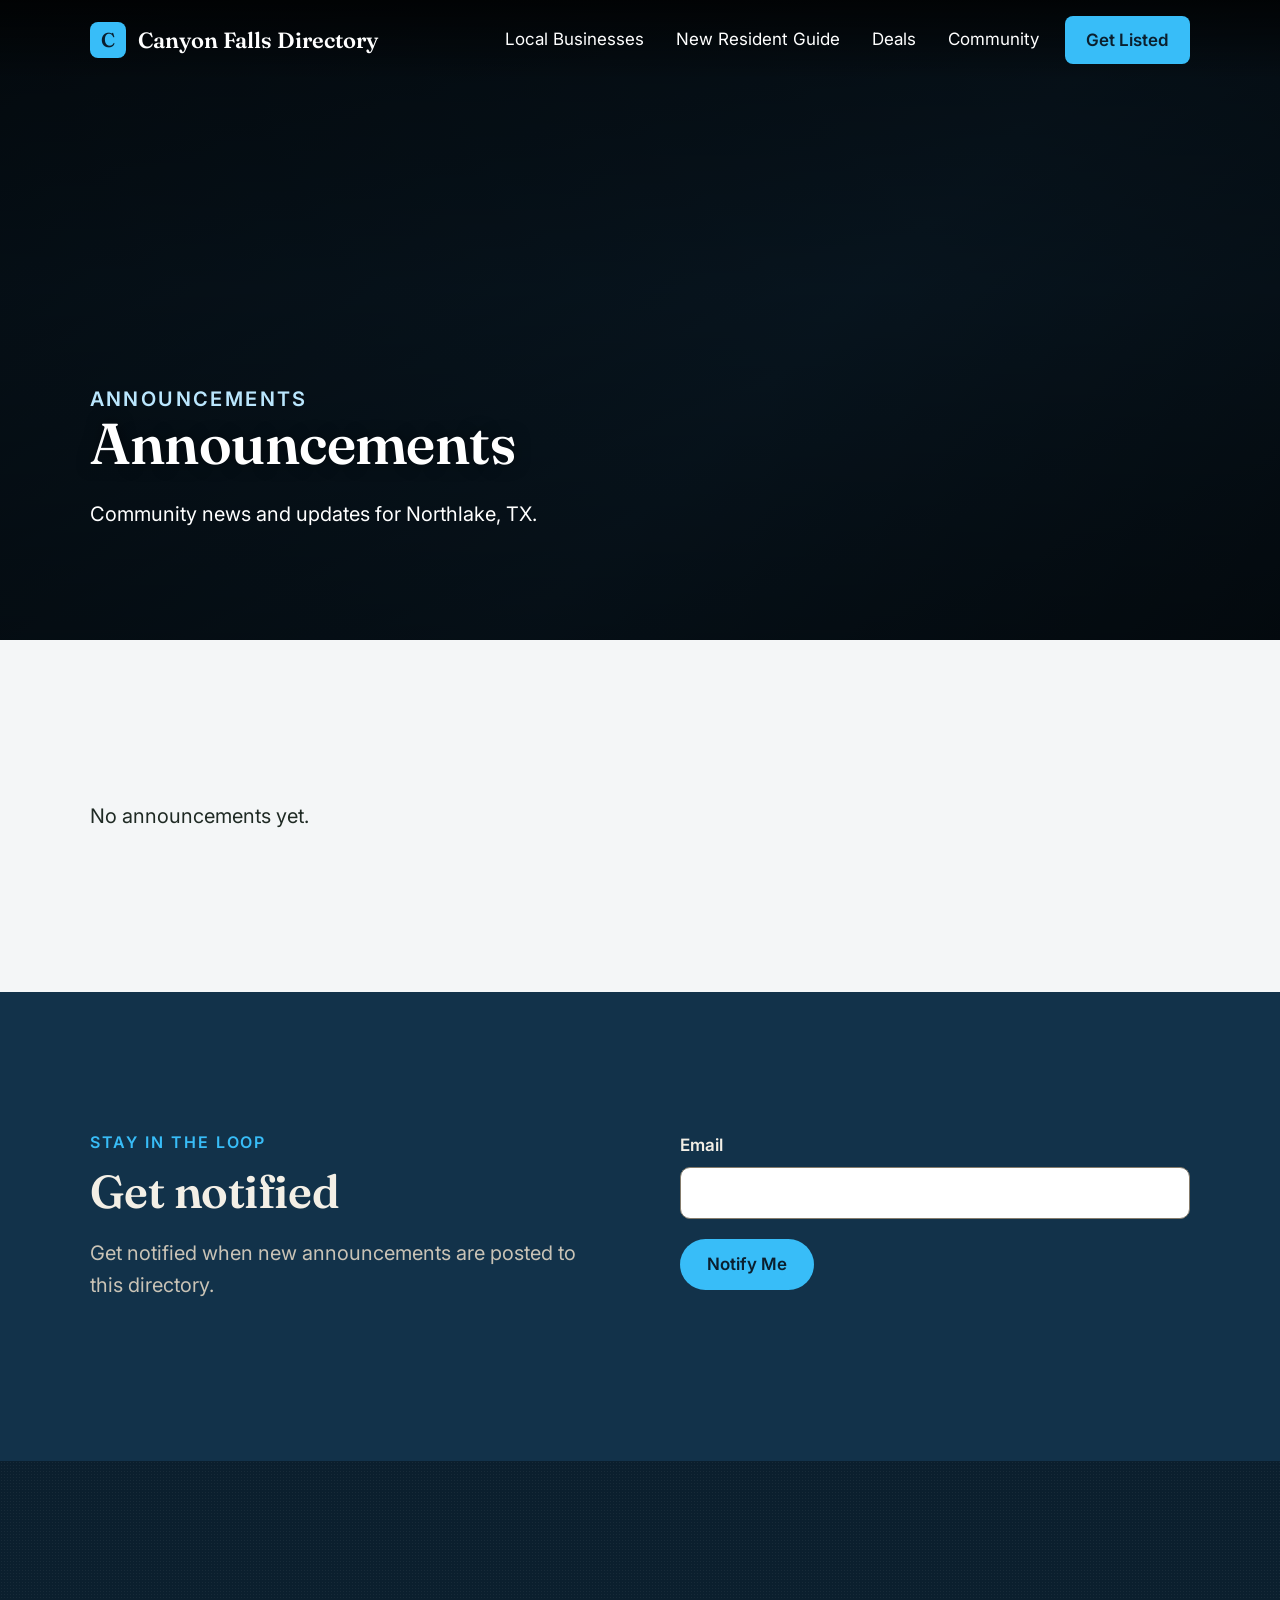
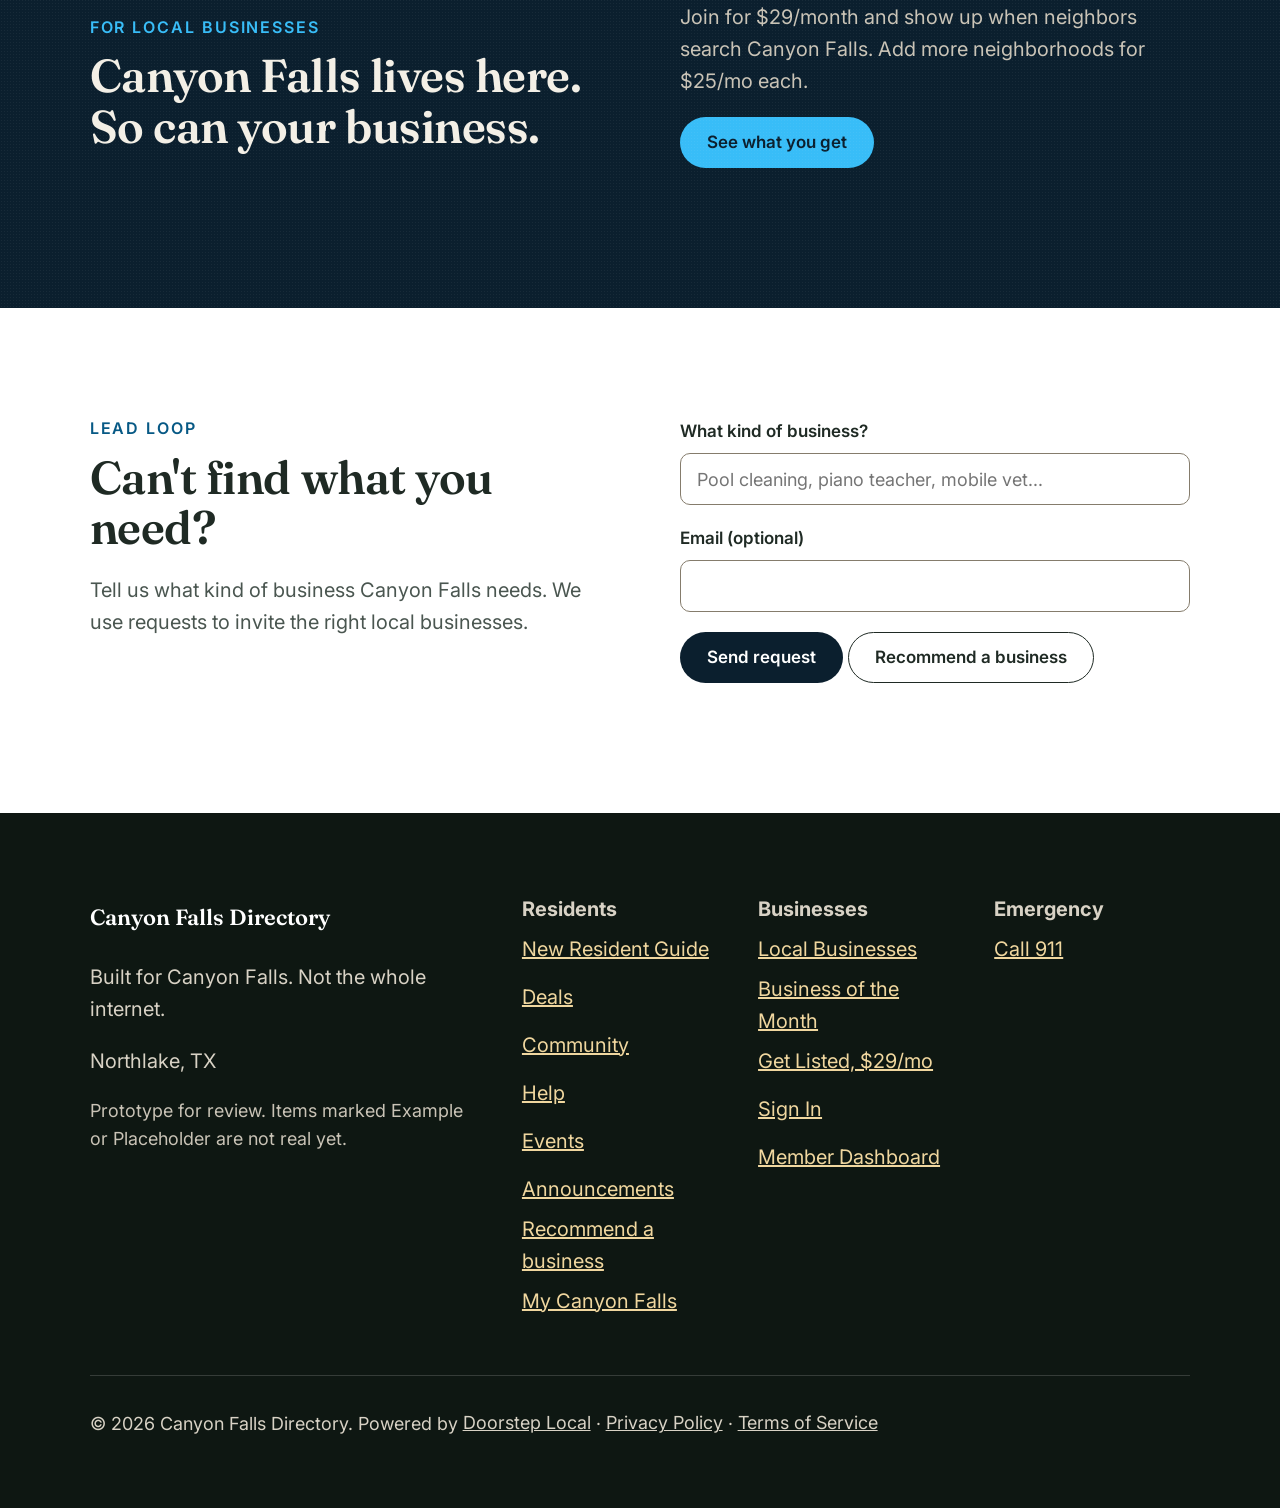
==== announcements.html @ 485ef2b4 "[canyon-falls] Preview of harvestdirectory-prototype 96aad8d" ====
<!doctype html>
<html lang="en"><head><meta charset="utf-8"><meta name="viewport" content="width=device-width,initial-scale=1">
<title>Announcements | Canyon Falls Directory</title><meta name="description" content="Community news and updates for Canyon Falls."><meta name="robots" content="noindex,nofollow">
<link rel="canonical" href="https://canyonfallsdirectory-preview.clientreview.co/announcements.html"><meta property="og:title" content="Announcements | Canyon Falls Directory"><meta property="og:description" content="Community news and updates for Canyon Falls.">
<meta property="og:image" content="https://canyonfallsdirectory-preview.clientreview.co/assets/favicon.png"><meta property="og:url" content="https://canyonfallsdirectory-preview.clientreview.co/announcements.html"><meta property="og:type" content="website">
<link rel="icon" href="assets/favicon.png"><link rel="preconnect" href="https://fonts.googleapis.com"><link rel="preconnect" href="https://fonts.gstatic.com" crossorigin>
<link href="https://fonts.googleapis.com/css2?family=Fraunces:opsz,wght@9..144,600&family=Inter:wght@400;500;600;700&display=swap" rel="stylesheet">
<link rel="stylesheet" href="css/site.css"><link rel="preload" href="js/site.js" as="script"><link rel="preload" href="js/layout.js" as="script"><link rel="preload" href="js/app.js" as="script">
<script>/* CLS gate: hide main until app.js has rendered the data-driven blocks (removed in app.js; 3s safety). */document.documentElement.classList.add('js-wait');setTimeout(function(){document.documentElement.classList.remove('js-wait')},3000)</script></head>
<body data-page="ann"><div id="hdr"></div><main id="main">
<section class="phero"><div class="wrap"><p class="kicker">Announcements</p><h1>Announcements</h1><p>Community news and updates for Northlake, TX.</p></div></section><section class="band"><div class="wrap"><div class="list" id="al"></div></div></section><section class="band slate"><div class="wrap split"><div><p class="kicker">Stay in the loop</p><h2>Get notified</h2><p class="muted">Get notified when new announcements are posted to this directory.</p></div><form data-proto><label for="annemail">Email</label><input id="annemail" type="email" autocomplete="email" required><p><button class="btn btn-gold" type="submit">Notify Me</button></p><p class="formmsg note" role="status"></p></form></div></section>
<section class="band dark grain cta-band"><div class="wrap split"><div><p class="kicker">For local businesses</p><h2>Canyon Falls lives here. So can your business.</h2></div><div><p class="muted">Join for $29/month and show up when neighbors search Canyon Falls. Add more neighborhoods for $25/mo each.</p><a class="btn btn-gold" href="join.html">See what you get</a></div></div></section><section class="band tight white" id="need"><div class="wrap split"><div><p class="kicker">Lead loop</p><h2>Can't find what you need?</h2><p class="muted">Tell us what kind of business Canyon Falls needs. We use requests to invite the right local businesses.</p></div>
<form data-proto><label for="needw">What kind of business?</label><input id="needw" type="text" placeholder="Pool cleaning, piano teacher, mobile vet..." required>
<p><label for="neede">Email (optional)</label><input id="neede" type="email" autocomplete="email"></p><button class="btn btn-dark" type="submit">Send request</button> <a class="btn btn-ghost" href="recommend.html">Recommend a business</a><p class="formmsg note" role="status"></p></form></div></section>
</main><div id="ftr"></div>
<script src="js/site.js"></script><script src="js/layout.js"></script><script src="js/app.js"></script><script>(function(){var H=window.H,A=H.S.announcements||[];H.$('#al').innerHTML=A.length?A.map(function(a){return '<article class="card"><span class="kicker" style="margin:0">'+H.esc(a.date||'')+'</span><h3>'+H.esc(a.title)+(a.source==='example'?' '+H.EX:'')+'</h3><p>'+H.esc(a.body||'')+'</p></article>'}).join(''):'<p>No announcements yet.</p>'})()</script>
</body></html>
---- css/site.css ----
:root{--ink:#0b1f2e;--slate:#12324a;--paper:#f4f6f7;--white:#fff;--text-c:#1f2a24;--muted:#4a5650;--gold:#38bdf8;--gold-d:#075985;--line:#d9d3c7;--text:1.25rem;--text-lh:1.6;--wrap:min(82%,1240px);--r:14px}
*{box-sizing:border-box}html{-webkit-text-size-adjust:100%}
body{margin:0;font:400 var(--text)/var(--text-lh) Inter,system-ui,sans-serif;color:var(--text-c);background:var(--paper);overflow-x:hidden}
img{max-width:100%;display:block}
a{color:var(--gold-d)}a:hover{text-decoration-thickness:2px}
h1,h2,h3{font-family:Fraunces,Georgia,serif;font-weight:600;line-height:1.1;margin:0 0 .4em;letter-spacing:-.01em}
h1{font-size:clamp(2.6rem,6.2vw,5.6rem)}h2{font-size:clamp(2rem,3.6vw,3.25rem)}h3{font-size:1.4rem}
p{margin:20px 0}
.wrap{width:var(--wrap);margin:0 auto}.measure{max-width:1040px}
.skip{position:absolute;left:12px;top:0;transform:translateY(-120%);background:var(--gold);color:var(--ink);padding:12px 18px;z-index:99;border-radius:8px}.skip:focus{transform:none}
:focus-visible{outline:3px solid var(--gold);outline-offset:3px}
.btn{display:inline-flex;align-items:center;justify-content:center;gap:8px;min-height:48px;padding:14px 26px;border-radius:999px;font:600 1.0625rem/1.2 Inter,sans-serif;text-decoration:none;border:1px solid transparent;cursor:pointer}
.btn-gold{background:var(--gold);color:var(--ink)}.btn-gold:hover{filter:brightness(1.08)}
.btn-ghost{background:transparent;color:inherit;border-color:currentColor}
.btn-dark{background:var(--ink);color:#fff}
.kicker{font:600 1rem/1.3 Inter,sans-serif;letter-spacing:.12em;text-transform:uppercase;color:var(--gold-d);margin:0 0 14px}
.dark .kicker,.slate .kicker,.photo .kicker{color:var(--gold)}
.ex{display:inline-block;font:700 1rem/1 Inter,sans-serif;letter-spacing:.06em;text-transform:uppercase;background:#efe4cf;color:#5a3d08;border:1px dashed #8a5a10;border-radius:6px;padding:5px 8px;vertical-align:middle}
.dark .ex{background:#3a3220;color:#f5d896;border-color:#f5d896}
/* header */
.hdr{position:absolute;inset:0 0 auto;z-index:20;color:#fff;background:linear-gradient(180deg,rgba(0,0,0,.75),transparent)}
.hdr.solid{position:sticky;top:0;background:var(--ink)}
.hdr-in{display:flex;align-items:center;justify-content:space-between;gap:20px;min-height:80px}
.brand{display:flex;align-items:center;gap:12px;color:#fff;text-decoration:none;font:600 1.375rem/1 Fraunces,serif;min-height:48px}
.brand img{width:36px;height:36px;border-radius:8px}
.nav{display:flex;gap:4px;align-items:center}
.nav a{color:#fff;text-decoration:none;font-size:1.0625rem;padding:12px 14px;min-height:48px;display:inline-flex;align-items:center;border-radius:8px}
.nav a:hover,.nav a[aria-current]{background:rgba(255,255,255,.12)}
.nav .btn{margin-left:8px;padding:12px 20px}
.menu-btn{display:none;min-width:48px;min-height:48px;background:transparent;border:1px solid rgba(255,255,255,.4);color:#fff;border-radius:10px;font:600 1rem Inter,sans-serif}
@media (max-width:1023px){.menu-btn{display:inline-flex;align-items:center;justify-content:center;padding:0 16px}
 .nav{display:none;position:fixed;inset:80px 0 0;background:var(--ink);flex-direction:column;align-items:stretch;padding:20px 8%;overflow:auto}
 .nav.open{display:flex}.nav a{font-size:1.25rem;border-bottom:1px solid rgba(255,255,255,.12);border-radius:0}.nav .btn{margin:20px 0 0;border-radius:999px}}
/* hero */
.hero{position:relative;min-height:100svh;display:flex;align-items:center;color:#fff;background:linear-gradient(135deg,#0b1f2e 0%,#12324a 60%,#0b1f2e 100%)}
.hero:before{content:"";position:absolute;inset:0;background:rgba(0,0,0,.6)}
.hero .wrap{position:relative;padding:140px 0 90px}
.hero h1{text-shadow:0 0 15px rgba(0,0,0,.5);max-width:14ch}
.hero .lede{font-size:clamp(1.25rem,1.8vw,1.5rem);max-width:40ch;margin:0 0 30px}
.search{display:flex;background:#fff;border-radius:999px;padding:8px;box-shadow:0 0 100px rgba(0,0,0,.35);max-width:900px}
.search input{flex:1;min-width:0;border:0;background:transparent;font:400 1.25rem Inter,sans-serif;padding:0 20px;color:var(--text-c);min-height:56px}
.search input:focus{outline:none}.search:focus-within{outline:3px solid var(--gold);outline-offset:3px}
.search .btn{min-height:56px}
.chips{display:flex;flex-wrap:wrap;gap:10px;margin:22px 0 0}
.chip{min-height:48px;padding:10px 18px;border-radius:999px;border:1px solid rgba(255,255,255,.4);background:rgba(0,0,0,.25);color:#fff;font:500 1rem Inter,sans-serif;cursor:pointer}
.chip:hover{background:rgba(255,255,255,.15)}
.hero .small{font-size:1rem;opacity:.92;margin-top:24px}
.results{max-width:900px;margin-top:18px;background:#fff;color:var(--text-c);border-radius:var(--r);box-shadow:0 0 100px rgba(0,0,0,.3);max-height:60vh;overflow:auto}
.results[hidden]{display:none}
.res{display:flex;gap:14px;align-items:flex-start;padding:16px 22px;border-bottom:1px solid #eee;text-decoration:none;color:inherit;min-height:48px}
.res:hover{background:#faf6ee}.res b{display:block}.res .t{font:700 .875rem Inter;letter-spacing:.06em;text-transform:uppercase;color:var(--gold-d);min-width:96px;padding-top:4px}
/* bands */
.band{padding:140px 0}.band.tight{padding:110px 0}
.dark{background:var(--ink);color:#f3efe6}.slate{background:var(--slate);color:#f3efe6}.white{background:#fff}
.dark a:not(.btn),.slate a:not(.btn){color:var(--gold)}
.dark .muted,.slate .muted{color:#c9c3b6}.muted{color:var(--muted)}
.grain{position:relative}.grain:after{content:"";position:absolute;inset:0;pointer-events:none;opacity:.05;background-image:radial-gradient(#fff 1px,transparent 1px);background-size:3px 3px}
.inset{width:calc(100% - 160px);margin:0 auto;border-radius:4px}
@media (max-width:1023px){.band{padding:80px 0}.band.tight{padding:70px 0}.inset{width:100%;border-radius:0}}
@media (max-width:600px){.band{padding:56px 0}.band.tight{padding:48px 0}:root{--wrap:88%}}
.head{display:flex;justify-content:space-between;align-items:end;gap:20px;flex-wrap:wrap;margin-bottom:40px}
.head p{max-width:46ch;margin:0}
/* intents */
.intents{display:grid;grid-template-columns:repeat(4,1fr);border-top:1px solid var(--line)}
.intent{padding:34px 28px 34px 0;border-right:1px solid var(--line)}.intent:last-child{border-right:0}
.intent+.intent{padding-left:28px}
.intent h3{font-size:1.6rem}.intent ul{list-style:none;margin:16px 0 0;padding:0}
.intent li a{display:flex;align-items:center;min-height:48px;text-decoration:none;color:var(--text-c);border-bottom:1px solid #ebe5d9}
.intent li a:hover{color:var(--gold-d)}
@media (max-width:1023px){.intents{grid-template-columns:1fr 1fr}.intent:nth-child(2){border-right:0}.intent:nth-child(3){padding-left:0}}
@media (max-width:600px){.intents{grid-template-columns:1fr}.intent,.intent+.intent{padding:28px 0;border-right:0;border-bottom:1px solid var(--line)}}
/* categories */
.cats{display:grid;grid-template-columns:repeat(auto-fill,minmax(300px,1fr));gap:0 32px;border-top:1px solid rgba(255,255,255,.16)}
.cat{display:flex;justify-content:space-between;align-items:center;gap:12px;padding:24px 4px;border-bottom:1px solid rgba(255,255,255,.16);text-decoration:none;color:#fff;min-height:48px}
.cat span{font:600 1.375rem Fraunces,serif}.cat small{font-size:1rem;color:#c9c3b6}
.cat:hover span{color:var(--gold)}
/* right now */
.now{display:grid;grid-template-columns:1fr 1.4fr 1fr;gap:40px}
.now h3{font-family:Inter,sans-serif;font-size:1rem;letter-spacing:.12em;text-transform:uppercase;color:var(--gold-d);border-bottom:1px solid var(--line);padding-bottom:12px}
.now ul{list-style:none;padding:0;margin:0}.now li{padding:14px 0;border-bottom:1px solid #ebe5d9}
.now li b{display:block}.now .when{color:var(--muted);font-size:1.0625rem}
.date{font:600 clamp(1.4rem,2vw,1.75rem) Fraunces,serif;margin:0}
@media (max-width:900px){.now{grid-template-columns:1fr}}
/* split */
.split{display:grid;grid-template-columns:1fr 1fr;gap:80px;align-items:start}
@media (max-width:900px){.split{grid-template-columns:1fr;gap:40px}}
/* form */
label{display:block;font-weight:600;margin:0 0 8px;font-size:1.0625rem}
input[type=text],input[type=email],select,textarea{width:100%;min-height:52px;border:1px solid #b9b1a2;border-radius:10px;padding:12px 16px;font:400 1.125rem Inter,sans-serif;background:#fff;color:var(--text-c)}
textarea{min-height:120px}
.seg{display:flex;flex-wrap:wrap;gap:10px;margin:14px 0}
.seg label{display:flex;align-items:center;gap:10px;min-height:48px;padding:10px 16px;border:1px solid rgba(255,255,255,.3);border-radius:10px;font-weight:500;cursor:pointer;margin:0}
.seg input{width:22px;height:22px;accent-color:var(--gold)}
.answer{margin-top:28px;border-top:1px solid rgba(255,255,255,.16)}
.answer dl{display:grid;grid-template-columns:minmax(120px,200px) 1fr;margin:0}
.answer dt,.answer dd{padding:14px 0;border-bottom:1px solid rgba(255,255,255,.16);margin:0}.answer dt{color:#c9c3b6}
@media (max-width:600px){.answer dl{grid-template-columns:1fr}.answer dt{border:0;padding-bottom:0}}
/* listings (real UI cards) */
.list{display:grid;grid-template-columns:repeat(auto-fill,minmax(320px,1fr));gap:24px}
@media (max-width:400px){.list{grid-template-columns:1fr}}
.card{background:#fff;border:1px solid #e3ddd0;border-radius:var(--r);padding:26px;display:flex;flex-direction:column;gap:12px;box-shadow:0 0 60px rgba(0,0,0,.05)}
.card .top{display:flex;gap:16px;align-items:center}
.card .logo{width:64px;height:64px;border-radius:12px;object-fit:contain;background:#f4efe4;border:1px solid #eee}
.card .ph{width:64px;height:64px;border-radius:12px;background:#ece5d6;display:grid;place-items:center;font:600 1.4rem Fraunces;color:#5a4a2a}
.card h3{margin:0;font-size:1.375rem}.card .sub{font-size:1rem;color:var(--muted)}
.card p{margin:0;font-size:1.0625rem}
.badges{display:flex;flex-wrap:wrap;gap:8px}
.badge{font:600 1rem/1.2 Inter;padding:7px 10px;border-radius:6px;background:#eef2ec;color:#1e3a29;border:1px solid #c9d6cc}
.badge.res{background:#fbf1dc;color:#5a3d08;border-color:#e6cf9c}
.badge.tip{cursor:help;position:relative}
.recs{font-size:1rem;color:#1e3a29;font-weight:600}
.actions{display:flex;flex-wrap:wrap;gap:10px;margin-top:auto;padding-top:6px}
.actions .btn{padding:12px 18px;font-size:1rem}
.save{min-width:48px;min-height:48px;border-radius:999px;border:1px solid #b9b1a2;background:#fff;font:600 1rem Inter;padding:0 16px;cursor:pointer;color:var(--text-c)}
.save[aria-pressed=true]{background:var(--ink);color:#fff;border-color:var(--ink)}
.offer .exp{font-weight:700;color:#8b2a0e}.offer .kind{font:700 1rem Inter;letter-spacing:.06em;text-transform:uppercase;color:var(--gold-d)}
/* ask */
.ask{display:flex;gap:10px;max-width:800px}.ask input{flex:1}
.ask-out{margin-top:24px;max-width:800px;font-size:1.25rem;min-height:1em}
.ask-q{display:flex;flex-wrap:wrap;gap:10px;margin-top:16px}
.ask-q button{min-height:48px;padding:10px 16px;border-radius:999px;border:1px solid #b9b1a2;background:transparent;font:500 1rem Inter;cursor:pointer;color:var(--text-c)}
/* join */
.price{font:600 clamp(3.5rem,8vw,6rem)/1 Fraunces,serif}.price small{font-size:1.5rem}
.feat{list-style:none;padding:0;margin:0;columns:2;column-gap:60px}.feat li{break-inside:avoid;padding:16px 0;border-bottom:1px solid rgba(255,255,255,.16)}
.feat b{display:block;color:#fff}
@media (max-width:800px){.feat{columns:1}}
.profile{background:#fff;color:var(--text-c);border-radius:var(--r);overflow:hidden;box-shadow:0 0 100px rgba(0,0,0,.3)}
.profile .cover{aspect-ratio:3/1;object-fit:cover;width:100%}
.profile .pin{padding:28px}
/* page hero */
.phero{background:linear-gradient(135deg,#0b1f2e 0%,#12324a 60%,#0b1f2e 100%);position:relative;color:#fff}
.phero:before{content:"";position:absolute;inset:0;background:rgba(0,0,0,.72)}
.phero .wrap{position:relative;padding:170px 0 90px}
.phero h1{font-size:clamp(2.75rem,5vw,4.5rem)}
.phero p{max-width:50ch;font-size:1.375rem}
@media (max-width:600px){.phero .wrap{padding:130px 0 56px}}
/* guide */
.guide{display:grid;grid-template-columns:repeat(auto-fill,minmax(300px,1fr));gap:0 40px}
.guide div{padding:22px 0;border-bottom:1px solid var(--line)}
.guide h3{font-size:1.25rem;font-family:Inter;font-weight:700;margin:0 0 6px}
.guide p{margin:0;font-size:1.0625rem}
.filters{display:flex;flex-wrap:wrap;gap:10px;margin-bottom:30px}
.filters button{min-height:48px;padding:10px 18px;border-radius:999px;border:1px solid #b9b1a2;background:#fff;font:500 1rem Inter;cursor:pointer;color:var(--text-c)}
.filters button[aria-pressed=true]{background:var(--ink);color:#fff;border-color:var(--ink)}
/* footer */
.ftr{background:#0e1712;color:#d8d2c5;padding:80px 0 40px}
.ftr a{color:#f0d79f;display:inline-flex;min-height:48px;align-items:center}
.ftr .cols{display:grid;grid-template-columns:2fr 1fr 1fr 1fr;gap:40px}
.ftr ul{list-style:none;padding:0;margin:0}
.ftr .fine{border-top:1px solid rgba(255,255,255,.16);margin-top:50px;padding-top:24px;font-size:1rem}
@media (max-width:800px){.ftr .cols{grid-template-columns:1fr 1fr}}
.toast{position:fixed;left:50%;bottom:24px;transform:translateX(-50%);background:var(--ink);color:#fff;padding:14px 22px;border-radius:999px;z-index:50;font-size:1rem}
.note{font-size:1rem;color:var(--muted)}
.dark .note,.slate .note{color:#c9c3b6}
.hero .kicker,.phero .kicker{color:var(--gold)}
.phero .kicker{color:#bae6fd} /* M1 r5: #e0a63a on photo = 2.88-4.27:1 at 18-20px/600; #bae6fd = 4.67+ */
.dark .now h3{color:var(--gold);border-color:rgba(255,255,255,.16)}.dark .now li{border-color:rgba(255,255,255,.12)}.dark .when{color:#c9c3b6}
.slate .intent li a{color:#fff}
@media (max-width:600px){.search .btn{padding:14px 18px}}

/* Gate R1 fixes */
.profile .cover{height:auto;aspect-ratio:3/1;object-fit:cover;object-position:left center}
.nav .btn-gold{color:var(--ink)}
.phero.bizhero:before{background:linear-gradient(90deg,rgba(14,23,18,.92) 0%,rgba(14,23,18,.8) 55%,rgba(14,23,18,.55) 100%)}
h1{font-size:max(2.75rem,5vw)}
.hero h1{font-size:max(2.6rem,5.2vw);max-width:13ch}
.hero .lede{font-size:max(1.25rem,1.3vw)}
.search{max-width:min(1100px,60vw)}
.search input,.search .btn{min-height:max(56px,3.6vw)}
.phero h1{font-size:max(2.75rem,4.5vw)}
:root{--wrap:min(86%,1640px)}
@media (max-width:600px){:root{--wrap:88%}.search{max-width:none}}
.card{text-align:center;align-items:center}
.card .top{flex-direction:column;text-align:center}
.badges,.actions{justify-content:center}
.card p,.card .sub,.recs,.now .when,.guide p,.cat small{font-size:1.125rem}
.note,.hero .small,.ftr .fine{font-size:1.125rem}

/* Mobile Bandit r1 fixes */
/* F1 High: profile cover distorted to 724px tall (img height attr wins) css/site.css:128 */
.profile .cover{height:auto}
/* F2 High: search hero not in first screen on phones/landscape; F3 results render below chips  css/site.css:35-37 */
.hero .wrap{display:flex;flex-direction:column}
.hero .results{order:0}
.hero #sform{order:-1}
.hero .kicker,.hero h1{order:-3}.hero .lede{order:-2}
.hero #results{order:-1;margin-top:12px}
.hero .chips{order:0}
@media (max-width:600px){.hero{min-height:auto}.hero .wrap{padding:104px 0 48px}.hero h1{font-size:2.25rem}.hero .lede{font-size:1.125rem;margin-bottom:20px}.hero .kicker{margin-bottom:8px}}
@media (max-height:500px) and (orientation:landscape){.hero{min-height:auto}.hero .wrap{padding:92px 0 32px}.hero h1{font-size:2rem;max-width:none}.hero .lede{display:none}.hero .kicker{display:none}}
/* F4 Medium: 8 filter pills stack 338-396px tall on phones css/site.css:142 */
@media (max-width:600px){.filters{flex-wrap:nowrap;overflow-x:auto;overscroll-behavior-x:contain;scrollbar-width:none;margin-inline:-6%;padding:4px 6%;scroll-padding-inline:6%}.filters::-webkit-scrollbar{display:none}.filters button{flex:0 0 auto}}
/* F7 Low: Mike's rule, card content centred css/site.css:101-112 */
.card{text-align:center;align-items:center}.card .top{flex-direction:column}.card .badges,.card .actions{justify-content:center}
/* F8 Low: menu open, page scrolls behind */
html:has(.nav.open){overflow:hidden}
/* F10 Low: input borders 1.9-2.13:1 (<3:1 UI) css/site.css:89 and .seg label border on slate css/site.css:92 */
input[type=text],input[type=email],select,textarea{border-color:#857c6c}
.seg label{border-color:rgba(255,255,255,.55)}
/* F11 Low: my-harvest empty-state links are 24px-tall inline links (only CTAs) my-harvest.html:15 */
#my>p:first-child a{display:inline-flex;min-height:48px;align-items:center}
#oq{width:100%;min-height:52px;border:1px solid #857c6c;border-radius:10px;padding:12px 16px;font:400 1.125rem Inter,sans-serif;background:#fff;color:var(--text-c);max-width:520px;margin-bottom:30px;-webkit-appearance:none;appearance:none}

/* Final polish */
@media (min-width:601px){.hero{align-items:flex-start}.hero .wrap{padding-top:max(130px,22svh)}}
.save,.ask-q button{border-color:#857c6c}
.profile .badges,.profile-body .badges{justify-content:flex-start}
/* r4 */
.hero{position:relative}
.scrollcue{position:absolute;left:50%;bottom:22px;transform:translateX(-50%);color:#fff;opacity:.85;display:grid;place-items:center;width:48px;height:48px;border-radius:50%;animation:cue 2.2s ease-in-out infinite}
.scrollcue:focus-visible{outline:3px solid var(--gold);outline-offset:3px}
@keyframes cue{0%,100%{transform:translate(-50%,0)}50%{transform:translate(-50%,8px)}}
@media (prefers-reduced-motion:reduce){.scrollcue{animation:none}}
@media (max-height:500px) and (orientation:landscape){.scrollcue{display:none}}
.chapters{display:grid;grid-template-columns:repeat(auto-fill,minmax(min(100%,420px),1fr));gap:24px}
.chapter{background:var(--paper);border:1px solid #e3ddd0;border-radius:var(--r);padding:26px}
.chapter ul{margin:0;padding-left:1.1em}.chapter li{margin:0 0 12px;font-size:1.125rem}
.srcl{font-size:1rem;white-space:nowrap;display:inline-flex;align-items:center;min-height:44px;min-width:44px}
.bizcover{position:relative}
.bizbanner{display:block;width:100%;height:auto;aspect-ratio:3/1;object-fit:cover;border-radius:var(--r)}
.bizlogo{position:absolute;left:24px;bottom:-40px;width:120px;height:120px;border-radius:16px;background:#fff;border:4px solid #fff;object-fit:contain;box-shadow:0 0 30px rgba(0,0,0,.15)}
@media (max-width:600px){.bizlogo{width:80px;height:80px;bottom:-28px;left:14px}}
.bizcover-band{padding-bottom:56px}
.subtag{font-size:1.125rem!important;opacity:.9}
.livetags{display:flex;gap:8px;flex-wrap:wrap;margin:24px 0 8px}
.tag{display:inline-block;padding:6px 12px;border-radius:999px;background:#ece5d6;font-weight:600;font-size:1rem}
.tag.vm{background:#1f5135;color:#fff}
.abouth{font-size:1.75rem;margin-top:20px}
.views{font-size:1.125rem}.views b{font-size:1.5rem}
.badge.pend{background:#fff4dc;color:#6b4b0e;border:1px solid #c9a35a}
#pending ul{padding-left:1.1em}
.specialoffer{max-width:720px;margin:0 auto}
.bizcover-band + .band{padding-top:40px}
.srcl{min-height:48px;min-width:48px}

/* CLS gate */
html.js-wait main{visibility:hidden}
/* Mobile Bandit r3 fixes */
/* Harvest Directory r3 (52dd7da) proposed fixes, tested by injection in Chromium + WebKit */
/* H1 business.html:23 + css/site.css .split: the "Email mike@thetribemaker.com" button min-content (319px) forces sideways scroll at 320 */
.split>*{min-width:0}
aside.card .btn{white-space:normal;overflow-wrap:anywhere;text-align:center}
/* M1 business.html:22 (inline #b9b1a2 border removed) + css/site.css:198: Yes/No labels get rgba(255,255,255,.55) on paper = ~1:1 */
.profile-body .seg label,#recform .seg label{border-color:#857c6c}
/* M2 css/site.css:54 .bizbanner: 2172w cover is 1.23x at 1024 portrait (DPR2). Interim cap until a >=2880w export exists */
@media (min-width:769px) and (min-resolution:2dppx){.bizcover{max-width:724px;margin-inline:auto}}
/* L2 inline links in guide chapters (site.js:257-259) and side-picker answer phones (app.js:132) 21-24px tall */
.chapter li a:not(.srcl),.answer dd a{display:inline-block;padding:14px 0;margin:-14px 0;max-width:100%}
/* L4 css/site.css:44 chevron sits below the fold on short phones (825px top at 320x568): hide where it can't be seen */
@media (max-width:600px) and (max-height:700px){.scrollcue{display:none}}
/* L6 css/site.css:92-93 side picker: no focus ring in WebKit after arrow keys, and the chosen side has no state beyond the native dot */
.seg label:has(:focus-visible){outline:3px solid var(--gold);outline-offset:2px}
.seg label:has(:checked){border-color:var(--gold);background:rgba(224,166,58,.16)}
.chapters>*,.guide>*{min-width:0}.chapter li,.guide p,.answer dd{overflow-wrap:anywhere}
@media (min-width:769px) and (min-resolution:2dppx){.bizcover{margin-inline:0}}

/* Inner pages match home (Mike, Oct 14): hero treatment scaled, full section rhythm, shared heads */
.phero{min-height:min(62svh,640px);display:flex;align-items:flex-end;background-position:center 40%}
.phero:before{background:linear-gradient(180deg,rgba(0,0,0,.72) 0%,rgba(0,0,0,.6) 45%,rgba(0,0,0,.7) 100%)}
.phero .wrap{padding:170px 0 110px}
.phero h1{text-shadow:0 0 15px rgba(0,0,0,.5);max-width:18ch}
.phero p{font-size:max(1.25rem,1.3vw);max-width:44ch;margin:0}
.phero h1+p{margin-top:6px}
.phero .subtag{margin-top:14px}
.band .head h2{margin:0}
.band .head{margin-bottom:56px;padding-bottom:28px;border-bottom:1px solid var(--line)}
.dark .head,.slate .head{border-color:rgba(255,255,255,.16)}
.band .head>.muted{font-size:1.25rem}
.cta-band .split{align-items:center}.cta-band h2{margin:0}.cta-band .muted{margin-top:0}
.band.dark .now .date,.dark #nowdate{color:#fff}
.chapter{background:#fff}.white .chapter{background:var(--paper)}
@media (max-width:1023px){.phero{min-height:min(52svh,520px)}.phero .wrap{padding:140px 0 72px}.band .head{margin-bottom:40px}}
@media (max-width:600px){.phero{min-height:auto}.phero .wrap{padding:120px 0 52px}.phero h1{font-size:2.25rem}.phero p{font-size:1.125rem}.band .head{margin-bottom:32px;padding-bottom:20px}}
/* Marco inner gate SOFT 1 + 3 */
@media (min-width:1024px){.phero{min-height:640px}.phero h1{max-width:22ch}}
#ol{display:flex;flex-wrap:wrap;justify-content:center;gap:24px}
#ol>.card{flex:0 1 calc((100% - 48px)/3);min-width:min(100%,300px)}
/* r5 L2: smaller hero on phones (downscaled only) + preload in <head> */


/* Directory template: monogram when a directory has no logo file */
.mono{display:inline-flex;align-items:center;justify-content:center;width:36px;height:36px;border-radius:8px;background:var(--gold);color:var(--ink);font:600 1.25rem/1 Fraunces,serif}
/* Quick links on a light band (live-site "Quick links" block) */
.white .cats.quick{border-top-color:var(--line)}.white .quick .cat{color:var(--text-c);border-bottom-color:var(--line)}.white .quick .cat small{color:var(--muted)}.white .quick .cat:hover span{color:var(--gold-d)}
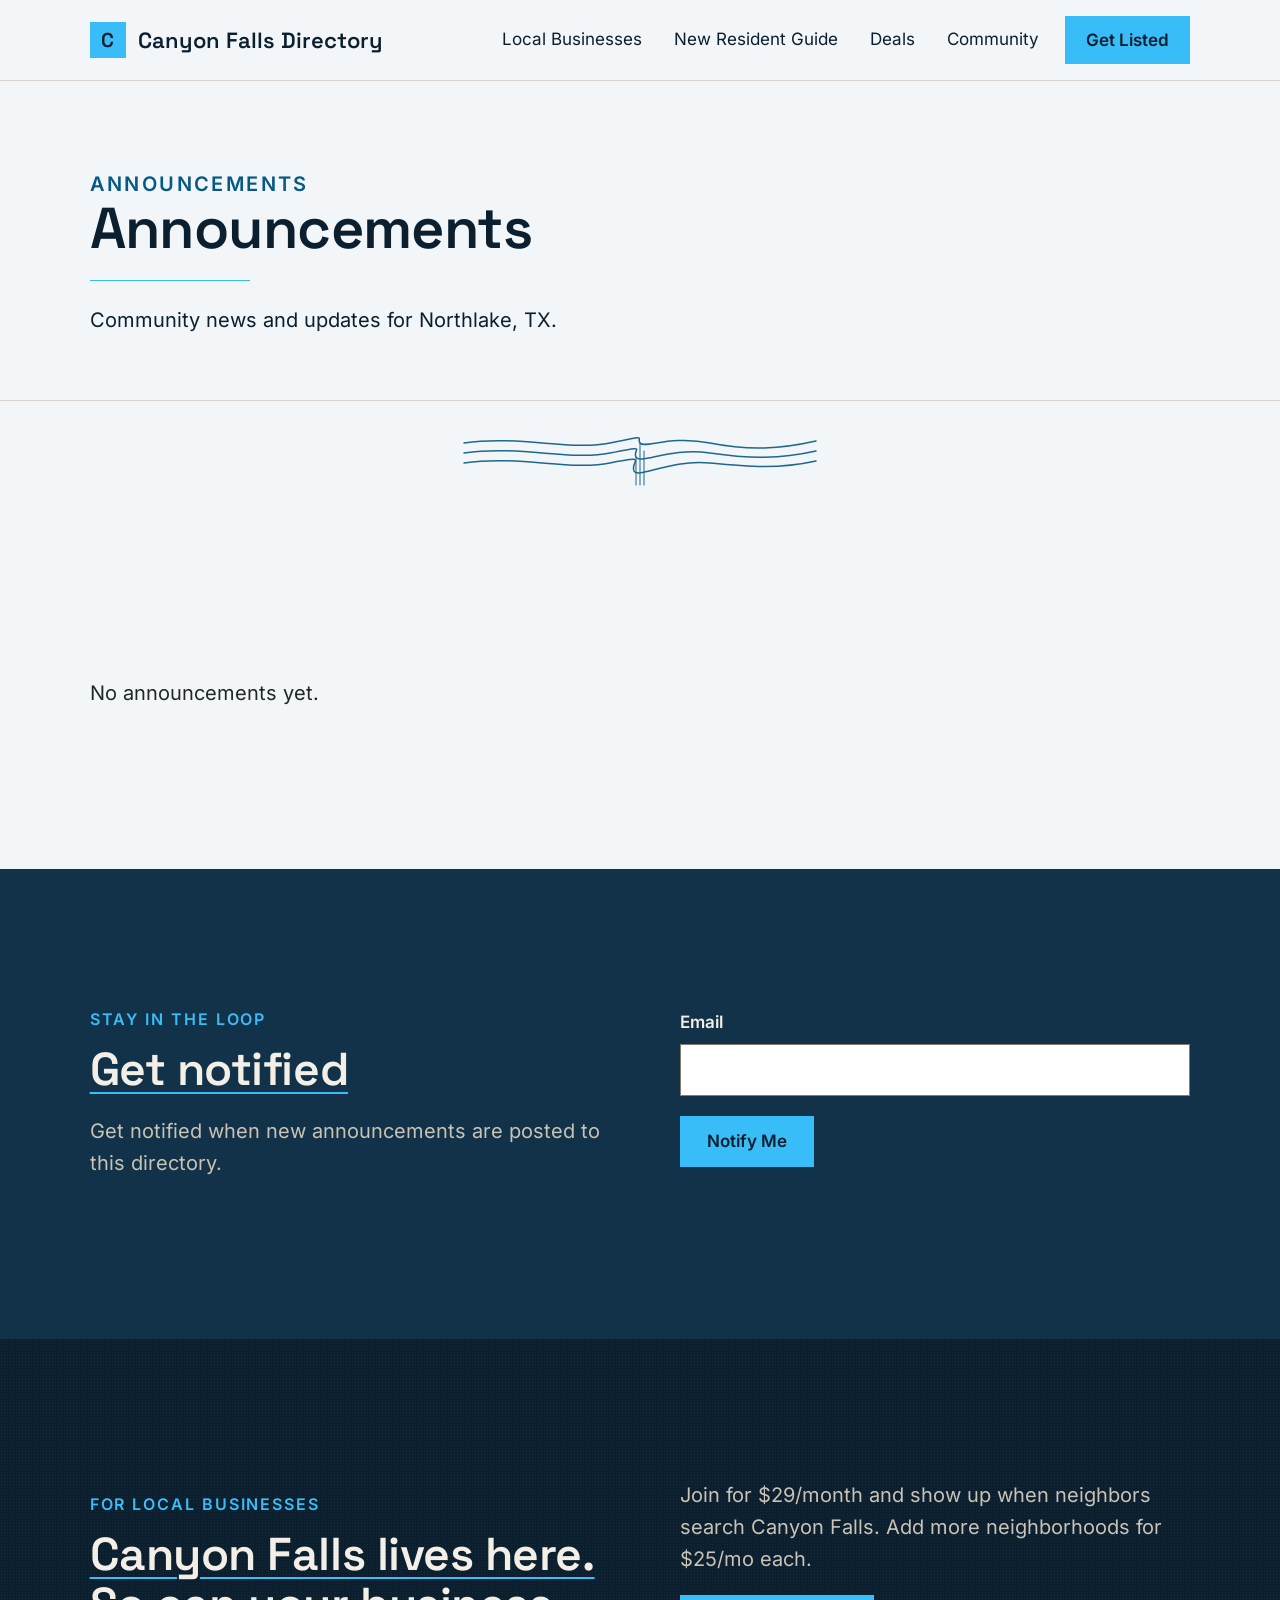
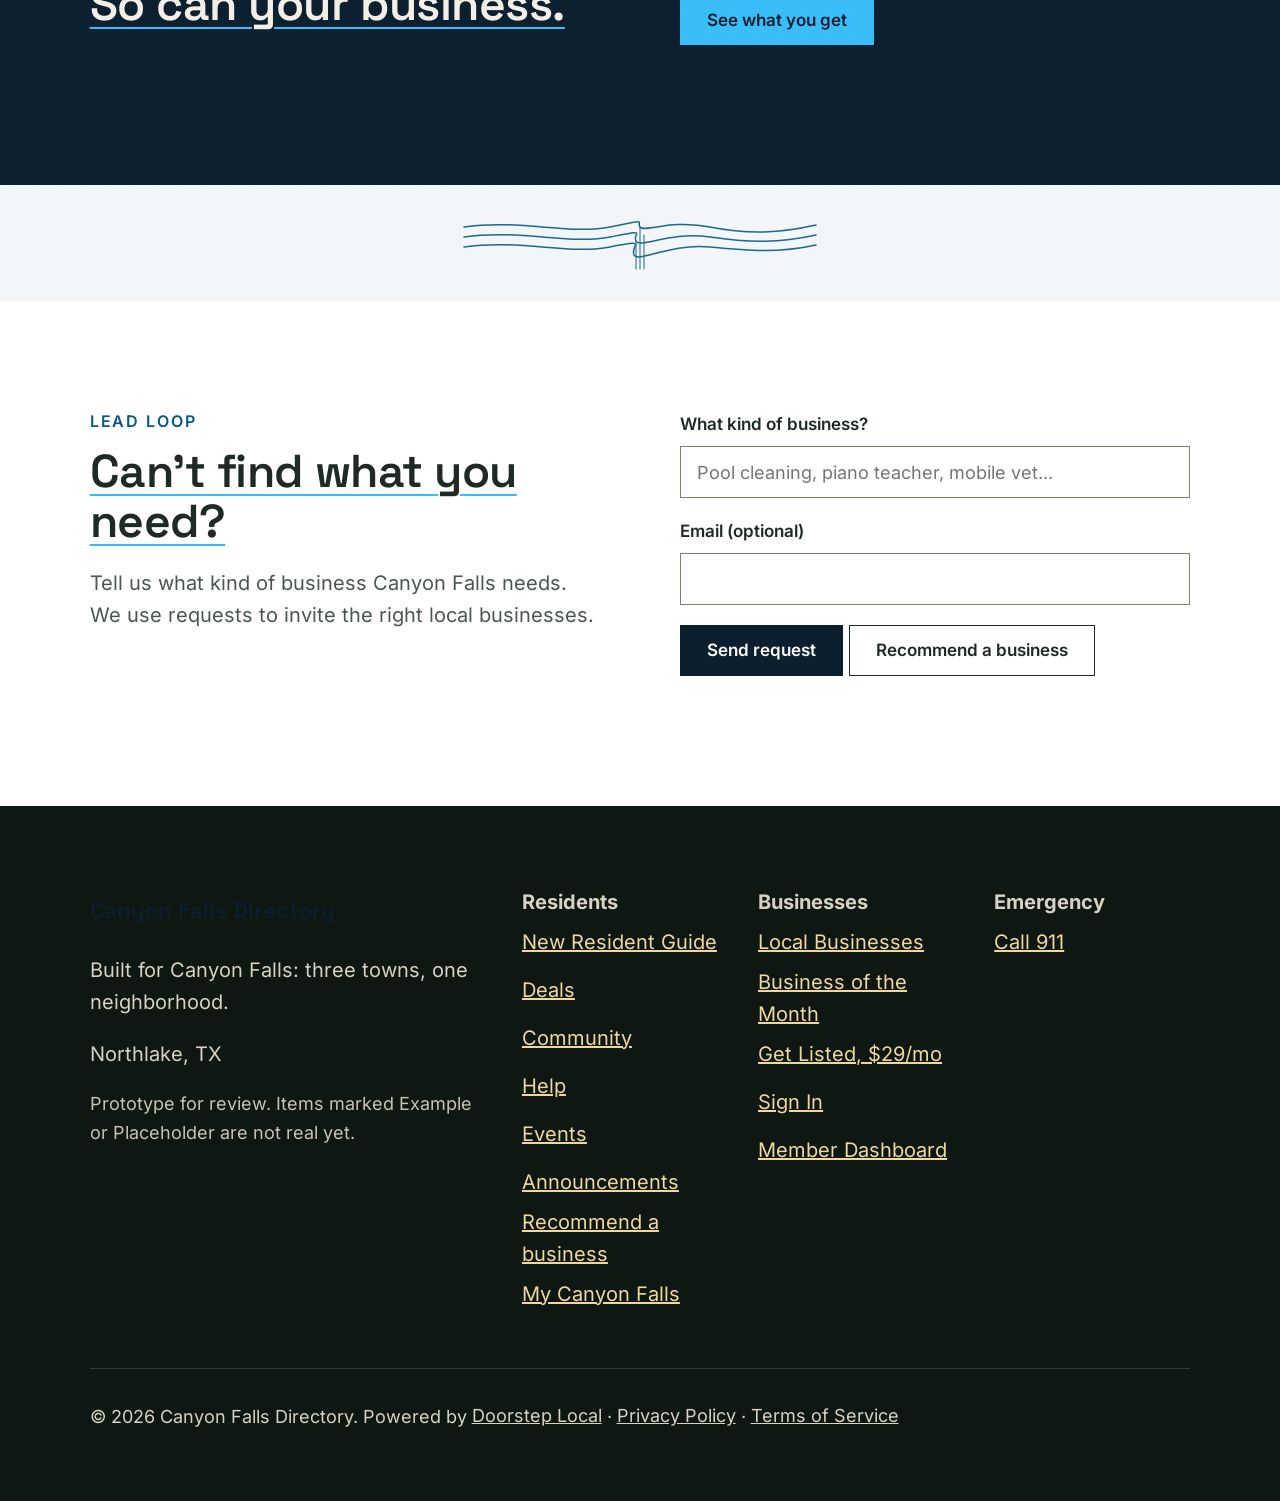
==== commit 098bd5a8: "[canyon-falls] Preview of harvestdirectory-prototype 1ce2cba" ====
--- a/announcements.html
+++ b/announcements.html
@@ -2,12 +2,11 @@
 <html lang="en"><head><meta charset="utf-8"><meta name="viewport" content="width=device-width,initial-scale=1">
 <title>Announcements | Canyon Falls Directory</title><meta name="description" content="Community news and updates for Canyon Falls."><meta name="robots" content="noindex,nofollow">
 <link rel="canonical" href="https://canyonfallsdirectory-preview.clientreview.co/announcements.html"><meta property="og:title" content="Announcements | Canyon Falls Directory"><meta property="og:description" content="Community news and updates for Canyon Falls.">
-<meta property="og:image" content="https://canyonfallsdirectory-preview.clientreview.co/assets/favicon.png"><meta property="og:url" content="https://canyonfallsdirectory-preview.clientreview.co/announcements.html"><meta property="og:type" content="website">
-<link rel="icon" href="assets/favicon.png"><link rel="preconnect" href="https://fonts.googleapis.com"><link rel="preconnect" href="https://fonts.gstatic.com" crossorigin>
-<link href="https://fonts.googleapis.com/css2?family=Fraunces:opsz,wght@9..144,600&family=Inter:wght@400;500;600;700&display=swap" rel="stylesheet">
+<meta property="og:url" content="https://canyonfallsdirectory-preview.clientreview.co/announcements.html"><meta property="og:type" content="website">
+<link rel="icon" href="assets/favicon.svg"><link rel="preload" href="fonts/spacegrotesk.woff2" as="font" type="font/woff2" crossorigin><link rel="preload" href="fonts/inter.woff2" as="font" type="font/woff2" crossorigin>
 <link rel="stylesheet" href="css/site.css"><link rel="preload" href="js/site.js" as="script"><link rel="preload" href="js/layout.js" as="script"><link rel="preload" href="js/app.js" as="script">
 <script>/* CLS gate: hide main until app.js has rendered the data-driven blocks (removed in app.js; 3s safety). */document.documentElement.classList.add('js-wait');setTimeout(function(){document.documentElement.classList.remove('js-wait')},3000)</script></head>
-<body data-page="ann"><div id="hdr"></div><main id="main">
+<body class="nophoto acc-underline type-canyon-falls" data-page="ann"><div id="hdr"></div><main id="main">
 <section class="phero"><div class="wrap"><p class="kicker">Announcements</p><h1>Announcements</h1><p>Community news and updates for Northlake, TX.</p></div></section><section class="band"><div class="wrap"><div class="list" id="al"></div></div></section><section class="band slate"><div class="wrap split"><div><p class="kicker">Stay in the loop</p><h2>Get notified</h2><p class="muted">Get notified when new announcements are posted to this directory.</p></div><form data-proto><label for="annemail">Email</label><input id="annemail" type="email" autocomplete="email" required><p><button class="btn btn-gold" type="submit">Notify Me</button></p><p class="formmsg note" role="status"></p></form></div></section>
 <section class="band dark grain cta-band"><div class="wrap split"><div><p class="kicker">For local businesses</p><h2>Canyon Falls lives here. So can your business.</h2></div><div><p class="muted">Join for $29/month and show up when neighbors search Canyon Falls. Add more neighborhoods for $25/mo each.</p><a class="btn btn-gold" href="join.html">See what you get</a></div></div></section><section class="band tight white" id="need"><div class="wrap split"><div><p class="kicker">Lead loop</p><h2>Can't find what you need?</h2><p class="muted">Tell us what kind of business Canyon Falls needs. We use requests to invite the right local businesses.</p></div>
 <form data-proto><label for="needw">What kind of business?</label><input id="needw" type="text" placeholder="Pool cleaning, piano teacher, mobile vet..." required>
--- a/css/site.css
+++ b/css/site.css
@@ -1,54 +1,56 @@
-:root{--ink:#0b1f2e;--slate:#12324a;--paper:#f4f6f7;--white:#fff;--text-c:#1f2a24;--muted:#4a5650;--gold:#38bdf8;--gold-d:#075985;--line:#d9d3c7;--text:1.25rem;--text-lh:1.6;--wrap:min(82%,1240px);--r:14px}
+@font-face{font-family:"Space Grotesk";src:url(../fonts/spacegrotesk.woff2) format("woff2");font-weight:500 700;font-style:normal;font-display:swap}
+@font-face{font-family:"Inter";src:url(../fonts/inter.woff2) format("woff2");font-weight:400 700;font-style:normal;font-display:swap}
+:root{--ink:#0b1f2e;--slate:#12324a;--paper:#f2f6f8;--white:#fff;--text-c:#1f2a24;--muted:#4a5650;--gold:#38bdf8;--gold-d:#075985;--line:#d9d3c7;--text:1.25rem;--text-lh:1.6;--wrap:min(82%,1240px);--r:var(--radius);--radius:0px;--rule:1px;--f-display:"Space Grotesk",system-ui,sans-serif;--f-text:"Inter",system-ui,sans-serif;--f-display-w:600}
 *{box-sizing:border-box}html{-webkit-text-size-adjust:100%}
-body{margin:0;font:400 var(--text)/var(--text-lh) Inter,system-ui,sans-serif;color:var(--text-c);background:var(--paper);overflow-x:hidden}
+body{margin:0;font:400 var(--text)/var(--text-lh) var(--f-text);color:var(--text-c);background:var(--paper);overflow-x:hidden}
 img{max-width:100%;display:block}
 a{color:var(--gold-d)}a:hover{text-decoration-thickness:2px}
-h1,h2,h3{font-family:Fraunces,Georgia,serif;font-weight:600;line-height:1.1;margin:0 0 .4em;letter-spacing:-.01em}
+h1,h2,h3{font-family:var(--f-display);font-weight:var(--f-display-w);line-height:1.1;margin:0 0 .4em;letter-spacing:-.01em}
 h1{font-size:clamp(2.6rem,6.2vw,5.6rem)}h2{font-size:clamp(2rem,3.6vw,3.25rem)}h3{font-size:1.4rem}
 p{margin:20px 0}
 .wrap{width:var(--wrap);margin:0 auto}.measure{max-width:1040px}
-.skip{position:absolute;left:12px;top:0;transform:translateY(-120%);background:var(--gold);color:var(--ink);padding:12px 18px;z-index:99;border-radius:8px}.skip:focus{transform:none}
+.skip{position:absolute;left:12px;top:0;transform:translateY(-120%);background:var(--gold);color:var(--ink);padding:12px 18px;z-index:99;border-radius:var(--radius)}.skip:focus{transform:none}
 :focus-visible{outline:3px solid var(--gold);outline-offset:3px}
-.btn{display:inline-flex;align-items:center;justify-content:center;gap:8px;min-height:48px;padding:14px 26px;border-radius:999px;font:600 1.0625rem/1.2 Inter,sans-serif;text-decoration:none;border:1px solid transparent;cursor:pointer}
+.btn{display:inline-flex;align-items:center;justify-content:center;gap:8px;min-height:48px;padding:14px 26px;border-radius:var(--radius);font:600 1.0625rem/1.2 var(--f-text);text-decoration:none;border:1px solid transparent;cursor:pointer}
 .btn-gold{background:var(--gold);color:var(--ink)}.btn-gold:hover{filter:brightness(1.08)}
 .btn-ghost{background:transparent;color:inherit;border-color:currentColor}
 .btn-dark{background:var(--ink);color:#fff}
-.kicker{font:600 1rem/1.3 Inter,sans-serif;letter-spacing:.12em;text-transform:uppercase;color:var(--gold-d);margin:0 0 14px}
+.kicker{font:600 1rem/1.3 var(--f-text);letter-spacing:.12em;text-transform:uppercase;color:var(--gold-d);margin:0 0 14px}
 .dark .kicker,.slate .kicker,.photo .kicker{color:var(--gold)}
-.ex{display:inline-block;font:700 1rem/1 Inter,sans-serif;letter-spacing:.06em;text-transform:uppercase;background:#efe4cf;color:#5a3d08;border:1px dashed #8a5a10;border-radius:6px;padding:5px 8px;vertical-align:middle}
+.ex{display:inline-block;font:700 1rem/1 var(--f-text);letter-spacing:.06em;text-transform:uppercase;background:#efe4cf;color:#5a3d08;border:1px dashed #8a5a10;border-radius:var(--radius);padding:5px 8px;vertical-align:middle}
 .dark .ex{background:#3a3220;color:#f5d896;border-color:#f5d896}
 /* header */
 .hdr{position:absolute;inset:0 0 auto;z-index:20;color:#fff;background:linear-gradient(180deg,rgba(0,0,0,.75),transparent)}
 .hdr.solid{position:sticky;top:0;background:var(--ink)}
 .hdr-in{display:flex;align-items:center;justify-content:space-between;gap:20px;min-height:80px}
-.brand{display:flex;align-items:center;gap:12px;color:#fff;text-decoration:none;font:600 1.375rem/1 Fraunces,serif;min-height:48px}
-.brand img{width:36px;height:36px;border-radius:8px}
+.brand{display:flex;align-items:center;gap:12px;color:#fff;text-decoration:none;font:600 1.375rem/1 var(--f-display);min-height:48px}
+.brand img{width:36px;height:36px;border-radius:var(--radius)}
 .nav{display:flex;gap:4px;align-items:center}
-.nav a{color:#fff;text-decoration:none;font-size:1.0625rem;padding:12px 14px;min-height:48px;display:inline-flex;align-items:center;border-radius:8px}
+.nav a{color:#fff;text-decoration:none;font-size:1.0625rem;padding:12px 14px;min-height:48px;display:inline-flex;align-items:center;border-radius:var(--radius)}
 .nav a:hover,.nav a[aria-current]{background:rgba(255,255,255,.12)}
 .nav .btn{margin-left:8px;padding:12px 20px}
-.menu-btn{display:none;min-width:48px;min-height:48px;background:transparent;border:1px solid rgba(255,255,255,.4);color:#fff;border-radius:10px;font:600 1rem Inter,sans-serif}
+.menu-btn{display:none;min-width:48px;min-height:48px;background:transparent;border:1px solid rgba(255,255,255,.4);color:#fff;border-radius:var(--radius);font:600 1rem var(--f-text)}
 @media (max-width:1023px){.menu-btn{display:inline-flex;align-items:center;justify-content:center;padding:0 16px}
  .nav{display:none;position:fixed;inset:80px 0 0;background:var(--ink);flex-direction:column;align-items:stretch;padding:20px 8%;overflow:auto}
- .nav.open{display:flex}.nav a{font-size:1.25rem;border-bottom:1px solid rgba(255,255,255,.12);border-radius:0}.nav .btn{margin:20px 0 0;border-radius:999px}}
+ .nav.open{display:flex}.nav a{font-size:1.25rem;border-bottom:1px solid rgba(255,255,255,.12);border-radius:0}.nav .btn{margin:20px 0 0;border-radius:var(--radius)}}
 /* hero */
-.hero{position:relative;min-height:100svh;display:flex;align-items:center;color:#fff;background:linear-gradient(135deg,#0b1f2e 0%,#12324a 60%,#0b1f2e 100%)}
-.hero:before{content:"";position:absolute;inset:0;background:rgba(0,0,0,.6)}
+.hero{position:relative;min-height:100svh;display:flex;align-items:center;color:#fff;background:#f2f6f8}
+.hero.has-photo:before,.has-photo .hero:before{content:"";position:absolute;inset:0;background:rgba(0,0,0,.6)}
 .hero .wrap{position:relative;padding:140px 0 90px}
 .hero h1{text-shadow:0 0 15px rgba(0,0,0,.5);max-width:14ch}
 .hero .lede{font-size:clamp(1.25rem,1.8vw,1.5rem);max-width:40ch;margin:0 0 30px}
-.search{display:flex;background:#fff;border-radius:999px;padding:8px;box-shadow:0 0 100px rgba(0,0,0,.35);max-width:900px}
-.search input{flex:1;min-width:0;border:0;background:transparent;font:400 1.25rem Inter,sans-serif;padding:0 20px;color:var(--text-c);min-height:56px}
+.search{display:flex;align-items:stretch;background:transparent;border-radius:0;padding:0;box-shadow:none;border-bottom:2px solid currentColor;max-width:900px}
+.search input{flex:1;min-width:0;border:0;border-radius:0;background:transparent;font:400 1.25rem var(--f-text);padding:0 4px;color:inherit;min-height:56px}.search input::placeholder{color:inherit;opacity:.72}.search .btn{border-radius:var(--radius) var(--radius) 0 0}
 .search input:focus{outline:none}.search:focus-within{outline:3px solid var(--gold);outline-offset:3px}
 .search .btn{min-height:56px}
 .chips{display:flex;flex-wrap:wrap;gap:10px;margin:22px 0 0}
-.chip{min-height:48px;padding:10px 18px;border-radius:999px;border:1px solid rgba(255,255,255,.4);background:rgba(0,0,0,.25);color:#fff;font:500 1rem Inter,sans-serif;cursor:pointer}
-.chip:hover{background:rgba(255,255,255,.15)}
+.chips{align-items:center;gap:0 10px}.chip{min-height:48px;padding:0 2px;border:0;border-radius:0;background:none;color:inherit;font:500 1.0625rem var(--f-text);cursor:pointer;text-decoration:underline;text-decoration-thickness:1px;text-underline-offset:5px}.chips .sep{opacity:.6}
+.chip:hover{text-decoration-thickness:2px}
 .hero .small{font-size:1rem;opacity:.92;margin-top:24px}
 .results{max-width:900px;margin-top:18px;background:#fff;color:var(--text-c);border-radius:var(--r);box-shadow:0 0 100px rgba(0,0,0,.3);max-height:60vh;overflow:auto}
 .results[hidden]{display:none}
 .res{display:flex;gap:14px;align-items:flex-start;padding:16px 22px;border-bottom:1px solid #eee;text-decoration:none;color:inherit;min-height:48px}
-.res:hover{background:#faf6ee}.res b{display:block}.res .t{font:700 .875rem Inter;letter-spacing:.06em;text-transform:uppercase;color:var(--gold-d);min-width:96px;padding-top:4px}
+.res:hover{background:#faf6ee}.res b{display:block}.res .t{font:700 .875rem var(--f-text);letter-spacing:.06em;text-transform:uppercase;color:var(--gold-d);min-width:96px;padding-top:4px}
 /* bands */
 .band{padding:140px 0}.band.tight{padding:110px 0}
 .dark{background:var(--ink);color:#f3efe6}.slate{background:var(--slate);color:#f3efe6}.white{background:#fff}
@@ -72,24 +74,24 @@
 /* categories */
 .cats{display:grid;grid-template-columns:repeat(auto-fill,minmax(300px,1fr));gap:0 32px;border-top:1px solid rgba(255,255,255,.16)}
 .cat{display:flex;justify-content:space-between;align-items:center;gap:12px;padding:24px 4px;border-bottom:1px solid rgba(255,255,255,.16);text-decoration:none;color:#fff;min-height:48px}
-.cat span{font:600 1.375rem Fraunces,serif}.cat small{font-size:1rem;color:#c9c3b6}
+.cat span{font:600 1.375rem var(--f-display)}.cat small{font-size:1rem;color:#c9c3b6}
 .cat:hover span{color:var(--gold)}
 /* right now */
 .now{display:grid;grid-template-columns:1fr 1.4fr 1fr;gap:40px}
-.now h3{font-family:Inter,sans-serif;font-size:1rem;letter-spacing:.12em;text-transform:uppercase;color:var(--gold-d);border-bottom:1px solid var(--line);padding-bottom:12px}
+.now h3{font-family:var(--f-text);font-size:1rem;letter-spacing:.12em;text-transform:uppercase;color:var(--gold-d);border-bottom:1px solid var(--line);padding-bottom:12px}
 .now ul{list-style:none;padding:0;margin:0}.now li{padding:14px 0;border-bottom:1px solid #ebe5d9}
 .now li b{display:block}.now .when{color:var(--muted);font-size:1.0625rem}
-.date{font:600 clamp(1.4rem,2vw,1.75rem) Fraunces,serif;margin:0}
+.date{font:600 clamp(1.4rem,2vw,1.75rem) var(--f-display);margin:0}
 @media (max-width:900px){.now{grid-template-columns:1fr}}
 /* split */
 .split{display:grid;grid-template-columns:1fr 1fr;gap:80px;align-items:start}
 @media (max-width:900px){.split{grid-template-columns:1fr;gap:40px}}
 /* form */
 label{display:block;font-weight:600;margin:0 0 8px;font-size:1.0625rem}
-input[type=text],input[type=email],select,textarea{width:100%;min-height:52px;border:1px solid #b9b1a2;border-radius:10px;padding:12px 16px;font:400 1.125rem Inter,sans-serif;background:#fff;color:var(--text-c)}
+input[type=text],input[type=email],input[type=search],select,textarea{width:100%;min-height:52px;border:1px solid #b9b1a2;border-radius:var(--radius);padding:12px 16px;font:400 1.125rem var(--f-text);background:#fff;color:var(--text-c)}
 textarea{min-height:120px}
 .seg{display:flex;flex-wrap:wrap;gap:10px;margin:14px 0}
-.seg label{display:flex;align-items:center;gap:10px;min-height:48px;padding:10px 16px;border:1px solid rgba(255,255,255,.3);border-radius:10px;font-weight:500;cursor:pointer;margin:0}
+.seg label{display:flex;align-items:center;gap:10px;min-height:48px;padding:10px 16px;border:1px solid rgba(255,255,255,.3);border-radius:var(--radius);font-weight:500;cursor:pointer;margin:0}
 .seg input{width:22px;height:22px;accent-color:var(--gold)}
 .answer{margin-top:28px;border-top:1px solid rgba(255,255,255,.16)}
 .answer dl{display:grid;grid-template-columns:minmax(120px,200px) 1fr;margin:0}
@@ -100,27 +102,27 @@
 @media (max-width:400px){.list{grid-template-columns:1fr}}
 .card{background:#fff;border:1px solid #e3ddd0;border-radius:var(--r);padding:26px;display:flex;flex-direction:column;gap:12px;box-shadow:0 0 60px rgba(0,0,0,.05)}
 .card .top{display:flex;gap:16px;align-items:center}
-.card .logo{width:64px;height:64px;border-radius:12px;object-fit:contain;background:#f4efe4;border:1px solid #eee}
-.card .ph{width:64px;height:64px;border-radius:12px;background:#ece5d6;display:grid;place-items:center;font:600 1.4rem Fraunces;color:#5a4a2a}
+.card .logo{width:64px;height:64px;border-radius:var(--radius);object-fit:contain;background:#f4efe4;border:1px solid #eee}
+.card .ph{width:64px;height:64px;border-radius:var(--radius);background:#ece5d6;display:grid;place-items:center;font:600 1.4rem var(--f-display);color:#5a4a2a}
 .card h3{margin:0;font-size:1.375rem}.card .sub{font-size:1rem;color:var(--muted)}
 .card p{margin:0;font-size:1.0625rem}
 .badges{display:flex;flex-wrap:wrap;gap:8px}
-.badge{font:600 1rem/1.2 Inter;padding:7px 10px;border-radius:6px;background:#eef2ec;color:#1e3a29;border:1px solid #c9d6cc}
+.badge{font:600 1rem/1.2 var(--f-text);padding:7px 10px;border-radius:var(--radius);background:#eef2ec;color:#1e3a29;border:1px solid #c9d6cc}
 .badge.res{background:#fbf1dc;color:#5a3d08;border-color:#e6cf9c}
 .badge.tip{cursor:help;position:relative}
 .recs{font-size:1rem;color:#1e3a29;font-weight:600}
 .actions{display:flex;flex-wrap:wrap;gap:10px;margin-top:auto;padding-top:6px}
 .actions .btn{padding:12px 18px;font-size:1rem}
-.save{min-width:48px;min-height:48px;border-radius:999px;border:1px solid #b9b1a2;background:#fff;font:600 1rem Inter;padding:0 16px;cursor:pointer;color:var(--text-c)}
+.save{min-width:48px;min-height:48px;border-radius:var(--radius);border:1px solid #b9b1a2;background:#fff;font:600 1rem var(--f-text);padding:0 16px;cursor:pointer;color:var(--text-c)}
 .save[aria-pressed=true]{background:var(--ink);color:#fff;border-color:var(--ink)}
-.offer .exp{font-weight:700;color:#8b2a0e}.offer .kind{font:700 1rem Inter;letter-spacing:.06em;text-transform:uppercase;color:var(--gold-d)}
+.offer .exp{font-weight:700;color:#8b2a0e}.offer .kind{font:700 1rem var(--f-text);letter-spacing:.06em;text-transform:uppercase;color:var(--gold-d)}
 /* ask */
 .ask{display:flex;gap:10px;max-width:800px}.ask input{flex:1}
 .ask-out{margin-top:24px;max-width:800px;font-size:1.25rem;min-height:1em}
 .ask-q{display:flex;flex-wrap:wrap;gap:10px;margin-top:16px}
-.ask-q button{min-height:48px;padding:10px 16px;border-radius:999px;border:1px solid #b9b1a2;background:transparent;font:500 1rem Inter;cursor:pointer;color:var(--text-c)}
+.ask-q button{min-height:48px;padding:10px 16px;border-radius:var(--radius);border:1px solid #b9b1a2;background:transparent;font:500 1rem var(--f-text);cursor:pointer;color:var(--text-c)}
 /* join */
-.price{font:600 clamp(3.5rem,8vw,6rem)/1 Fraunces,serif}.price small{font-size:1.5rem}
+.price{font:600 clamp(3.5rem,8vw,6rem)/1 var(--f-display)}.price small{font-size:1.5rem}
 .feat{list-style:none;padding:0;margin:0;columns:2;column-gap:60px}.feat li{break-inside:avoid;padding:16px 0;border-bottom:1px solid rgba(255,255,255,.16)}
 .feat b{display:block;color:#fff}
 @media (max-width:800px){.feat{columns:1}}
@@ -128,8 +130,8 @@
 .profile .cover{aspect-ratio:3/1;object-fit:cover;width:100%}
 .profile .pin{padding:28px}
 /* page hero */
-.phero{background:linear-gradient(135deg,#0b1f2e 0%,#12324a 60%,#0b1f2e 100%);position:relative;color:#fff}
-.phero:before{content:"";position:absolute;inset:0;background:rgba(0,0,0,.72)}
+.phero{background:#f2f6f8;position:relative;color:#fff}
+.has-photo .phero:before{content:"";position:absolute;inset:0;background:rgba(0,0,0,.72)}
 .phero .wrap{position:relative;padding:170px 0 90px}
 .phero h1{font-size:clamp(2.75rem,5vw,4.5rem)}
 .phero p{max-width:50ch;font-size:1.375rem}
@@ -137,10 +139,10 @@
 /* guide */
 .guide{display:grid;grid-template-columns:repeat(auto-fill,minmax(300px,1fr));gap:0 40px}
 .guide div{padding:22px 0;border-bottom:1px solid var(--line)}
-.guide h3{font-size:1.25rem;font-family:Inter;font-weight:700;margin:0 0 6px}
+.guide h3{font-size:1.25rem;font-family:var(--f-text);font-weight:700;margin:0 0 6px}
 .guide p{margin:0;font-size:1.0625rem}
 .filters{display:flex;flex-wrap:wrap;gap:10px;margin-bottom:30px}
-.filters button{min-height:48px;padding:10px 18px;border-radius:999px;border:1px solid #b9b1a2;background:#fff;font:500 1rem Inter;cursor:pointer;color:var(--text-c)}
+.filters button{min-height:48px;padding:10px 18px;border-radius:var(--radius);border:1px solid #b9b1a2;background:#fff;font:500 1rem var(--f-text);cursor:pointer;color:var(--text-c)}
 .filters button[aria-pressed=true]{background:var(--ink);color:#fff;border-color:var(--ink)}
 /* footer */
 .ftr{background:#0e1712;color:#d8d2c5;padding:80px 0 40px}
@@ -149,7 +151,7 @@
 .ftr ul{list-style:none;padding:0;margin:0}
 .ftr .fine{border-top:1px solid rgba(255,255,255,.16);margin-top:50px;padding-top:24px;font-size:1rem}
 @media (max-width:800px){.ftr .cols{grid-template-columns:1fr 1fr}}
-.toast{position:fixed;left:50%;bottom:24px;transform:translateX(-50%);background:var(--ink);color:#fff;padding:14px 22px;border-radius:999px;z-index:50;font-size:1rem}
+.toast{position:fixed;left:50%;bottom:24px;transform:translateX(-50%);background:var(--ink);color:#fff;padding:14px 22px;border-radius:var(--radius);z-index:50;font-size:1rem}
 .note{font-size:1rem;color:var(--muted)}
 .dark .note,.slate .note{color:#c9c3b6}
 .hero .kicker,.phero .kicker{color:var(--gold)}
@@ -161,7 +163,7 @@
 /* Gate R1 fixes */
 .profile .cover{height:auto;aspect-ratio:3/1;object-fit:cover;object-position:left center}
 .nav .btn-gold{color:var(--ink)}
-.phero.bizhero:before{background:linear-gradient(90deg,rgba(14,23,18,.92) 0%,rgba(14,23,18,.8) 55%,rgba(14,23,18,.55) 100%)}
+.has-photo .phero.bizhero:before{background:linear-gradient(90deg,rgba(14,23,18,.92) 0%,rgba(14,23,18,.8) 55%,rgba(14,23,18,.55) 100%)}
 h1{font-size:max(2.75rem,5vw)}
 .hero h1{font-size:max(2.6rem,5.2vw);max-width:13ch}
 .hero .lede{font-size:max(1.25rem,1.3vw)}
@@ -195,11 +197,11 @@
 /* F8 Low: menu open, page scrolls behind */
 html:has(.nav.open){overflow:hidden}
 /* F10 Low: input borders 1.9-2.13:1 (<3:1 UI) css/site.css:89 and .seg label border on slate css/site.css:92 */
-input[type=text],input[type=email],select,textarea{border-color:#857c6c}
+input[type=text],input[type=email],input[type=search],select,textarea{border-color:#857c6c}
 .seg label{border-color:rgba(255,255,255,.55)}
 /* F11 Low: my-harvest empty-state links are 24px-tall inline links (only CTAs) my-harvest.html:15 */
 #my>p:first-child a{display:inline-flex;min-height:48px;align-items:center}
-#oq{width:100%;min-height:52px;border:1px solid #857c6c;border-radius:10px;padding:12px 16px;font:400 1.125rem Inter,sans-serif;background:#fff;color:var(--text-c);max-width:520px;margin-bottom:30px;-webkit-appearance:none;appearance:none}
+#oq{width:100%;min-height:52px;border:1px solid #857c6c;border-radius:var(--radius);padding:12px 16px;font:400 1.125rem var(--f-text);background:#fff;color:var(--text-c);max-width:520px;margin-bottom:30px;-webkit-appearance:none;appearance:none}
 
 /* Final polish */
 @media (min-width:601px){.hero{align-items:flex-start}.hero .wrap{padding-top:max(130px,22svh)}}
@@ -223,7 +225,7 @@
 .bizcover-band{padding-bottom:56px}
 .subtag{font-size:1.125rem!important;opacity:.9}
 .livetags{display:flex;gap:8px;flex-wrap:wrap;margin:24px 0 8px}
-.tag{display:inline-block;padding:6px 12px;border-radius:999px;background:#ece5d6;font-weight:600;font-size:1rem}
+.tag{display:inline-block;padding:6px 12px;border-radius:var(--radius);background:#ece5d6;font-weight:600;font-size:1rem}
 .tag.vm{background:#1f5135;color:#fff}
 .abouth{font-size:1.75rem;margin-top:20px}
 .views{font-size:1.125rem}.views b{font-size:1.5rem}
@@ -256,7 +258,7 @@
 
 /* Inner pages match home (Mike, Oct 14): hero treatment scaled, full section rhythm, shared heads */
 .phero{min-height:min(62svh,640px);display:flex;align-items:flex-end;background-position:center 40%}
-.phero:before{background:linear-gradient(180deg,rgba(0,0,0,.72) 0%,rgba(0,0,0,.6) 45%,rgba(0,0,0,.7) 100%)}
+.has-photo .phero:before{background:linear-gradient(180deg,rgba(0,0,0,.72) 0%,rgba(0,0,0,.6) 45%,rgba(0,0,0,.7) 100%)}
 .phero .wrap{padding:170px 0 110px}
 .phero h1{text-shadow:0 0 15px rgba(0,0,0,.5);max-width:18ch}
 .phero p{font-size:max(1.25rem,1.3vw);max-width:44ch;margin:0}
@@ -279,6 +281,55 @@
 
 
 /* Directory template: monogram when a directory has no logo file */
-.mono{display:inline-flex;align-items:center;justify-content:center;width:36px;height:36px;border-radius:8px;background:var(--gold);color:var(--ink);font:600 1.25rem/1 Fraunces,serif}
+.mono{display:inline-flex;align-items:center;justify-content:center;width:36px;height:36px;border-radius:var(--radius);background:var(--gold);color:var(--ink);font:600 1.25rem/1 var(--f-display)}
 /* Quick links on a light band (live-site "Quick links" block) */
 .white .cats.quick{border-top-color:var(--line)}.white .quick .cat{color:var(--text-c);border-bottom-color:var(--line)}.white .quick .cat small{color:var(--muted)}.white .quick .cat:hover span{color:var(--gold-d)}
+
+/* ===== R2 (Marco gate) ===== */
+.hero h1,.phero h1{text-wrap:balance}
+.ftr li a{min-width:48px}
+/* whole label row is the tap target; the native radio covers the row invisibly */
+.seg label{position:relative}
+.seg input{position:absolute;inset:0;width:100%;height:100%;margin:0;opacity:0;cursor:pointer}
+.seg label:before{content:"";flex:none;width:20px;height:20px;border:2px solid currentColor;border-radius:50%}
+.seg label:has(:checked):before{background:var(--gold);box-shadow:inset 0 0 0 3px var(--paper)}
+/* no-photo directories: paper hero, ink type, accent hairline, name-mark or map plate */
+.nophoto .hdr{position:sticky;top:0;color:var(--ink);background:var(--paper);border-bottom:var(--rule) solid var(--line)}
+.nophoto .brand,.nophoto .nav a{color:var(--ink)}
+.nophoto .nav a:hover,.nophoto .nav a[aria-current]{background:rgba(0,0,0,.06)}
+.nophoto .menu-btn{color:var(--ink);border-color:var(--ink)}
+@media (max-width:1023px){.nophoto .nav{background:var(--paper)}.nophoto .nav a{border-bottom-color:var(--line)}}
+.nophoto .hero,.nophoto .phero{background:var(--paper);color:var(--ink);overflow:hidden}
+.nophoto .hero{min-height:min(88svh,860px)}
+.nophoto .hero .wrap{padding-top:clamp(56px,9vw,120px)}
+.nophoto .phero{min-height:auto;border-bottom:var(--rule) solid var(--line)}
+.nophoto .phero .wrap{padding:clamp(56px,7vw,104px) 0 clamp(40px,5vw,72px)}
+.nophoto .hero h1,.nophoto .phero h1{text-shadow:none}
+.nophoto .hero .kicker,.nophoto .phero .kicker{color:var(--gold-d)}
+.nophoto .hero h1:after,.nophoto .phero h1:after{content:"";display:block;width:min(160px,30%);height:var(--rule);background:var(--gold);margin-top:.35em}
+.nophoto .scrollcue{color:var(--ink)}
+.nophoto .search .btn-gold{background:var(--ink);color:var(--paper)}
+.mark{position:absolute;right:0;top:50%;transform:translate(18%,-50%);pointer-events:none;z-index:0;line-height:.82;white-space:nowrap}
+.mark span{display:block;font:var(--f-display-w) clamp(8rem,16vw,18rem)/.82 var(--f-display);color:var(--ink);opacity:.07;letter-spacing:-.03em}
+.mark.map{transform:translate(8%,-50%);width:min(62vw,980px);opacity:.16}
+.mark.map img{width:100%;height:auto}
+.hero .wrap{z-index:1}
+.plate{position:absolute;right:max(4vw,24px);bottom:28px;z-index:1;margin:0;font:600 .875rem/1.4 var(--f-text);letter-spacing:.14em;text-transform:uppercase;color:var(--muted);text-align:right}
+.plate small{display:block;font-size:.8125rem;letter-spacing:.04em;text-transform:none;font-weight:400}
+@media (max-width:600px){.mark span{font-size:6.5rem}.mark{top:auto;bottom:56px;transform:translateX(22%)}.mark.map{width:120vw;bottom:40px}.plate{position:static;text-align:left;margin:24px 4vw 0;padding-bottom:24px}}
+/* accent roles */
+.acc-rule .band .kicker:before{content:"";display:inline-block;width:28px;height:var(--rule);background:currentColor;vertical-align:middle;margin:0 12px 3px 0}
+.acc-underline .band h2{text-decoration:underline;text-decoration-color:var(--gold);text-decoration-thickness:max(2px,calc(var(--rule)*2));text-underline-offset:.16em}
+.acc-numeral main{counter-reset:sec}
+.acc-numeral .band .head .kicker:before,.acc-numeral .band .split>div>.kicker:first-child:before{counter-increment:sec;content:counter(sec,decimal-leading-zero);display:inline-block;margin-right:14px;font:var(--f-display-w) 1.75rem/1 var(--f-display);color:var(--gold-d);letter-spacing:0;vertical-align:-3px}
+.band .head{border-bottom-width:var(--rule)}
+/* community motif divider */
+.motif{display:flex;justify-content:center;padding:28px 0;background:var(--paper)}
+.motif img{width:min(360px,70vw);height:auto;opacity:.9}
+.search input[type=search]{background:transparent;border:0;border-radius:0;min-height:56px;color:inherit}
+/* Mobile Bandit r1 */
+@media (max-width:400px){.ftr .cols{grid-template-columns:1fr;gap:8px}}
+.filters button{border-color:#857c6c}
+#evsort{border-color:#857c6c!important}
+.guide p a{display:inline-block;padding:12px 0}
+.chip{min-width:48px}.guide p a{min-width:48px}
